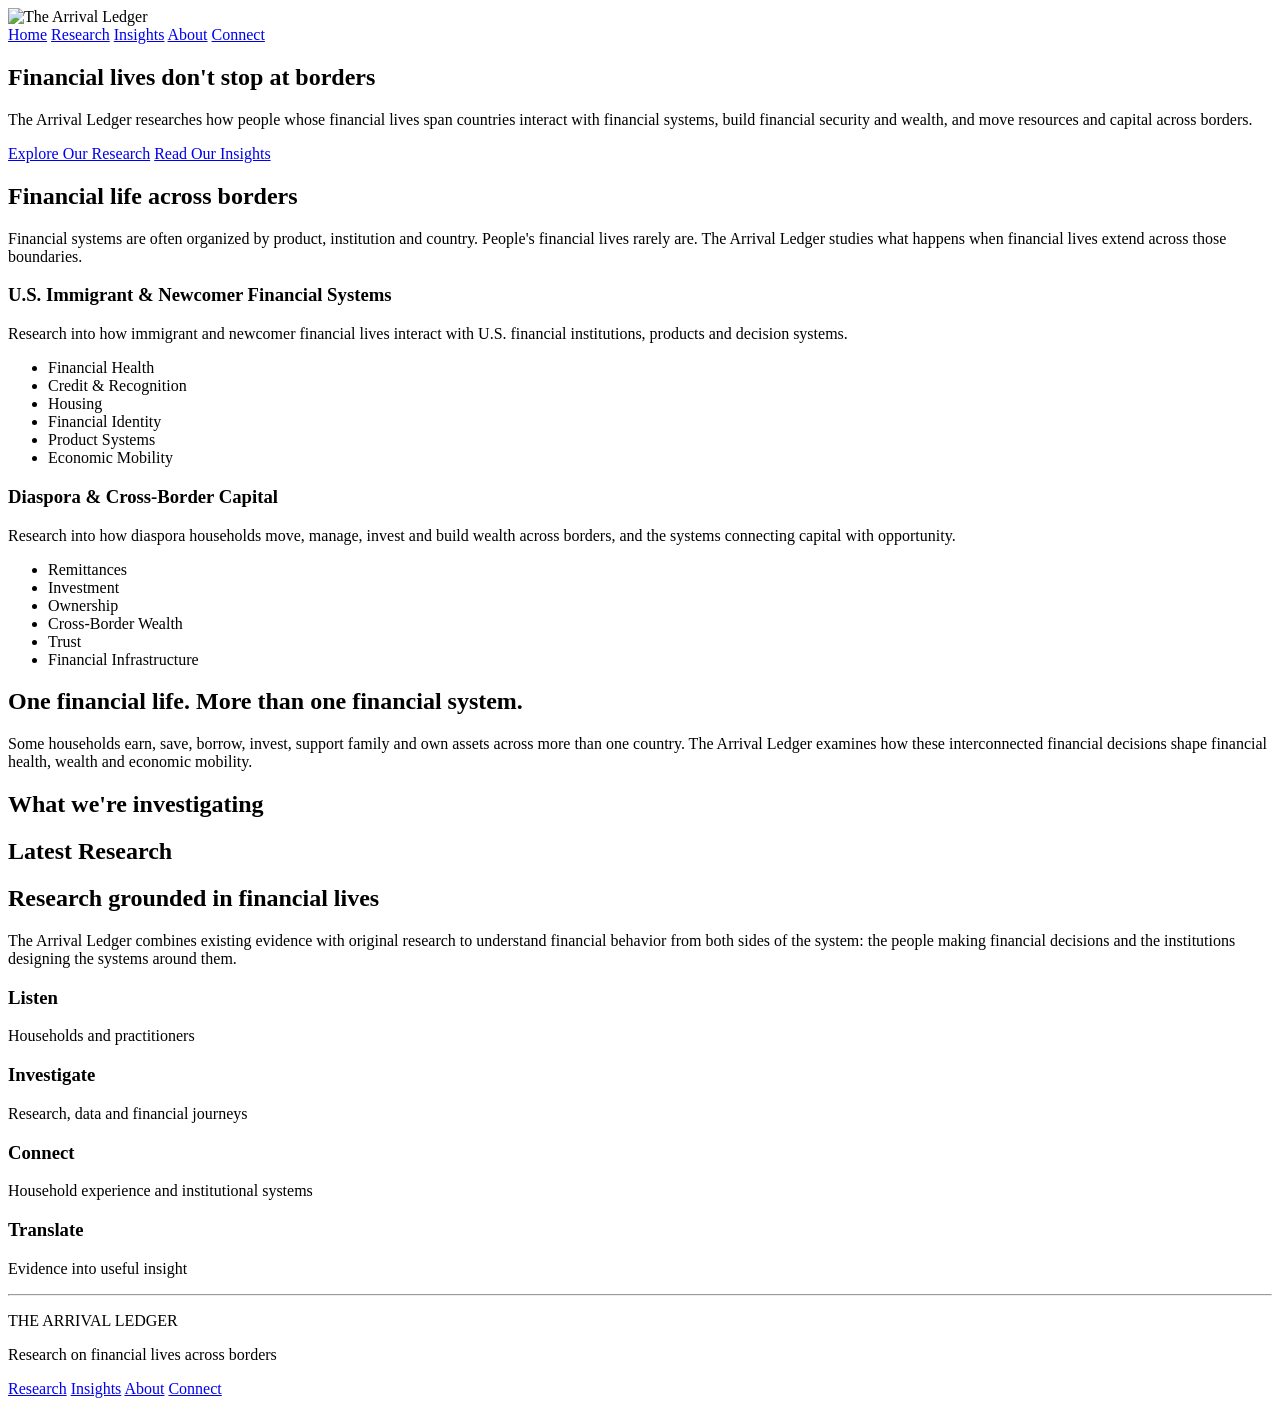
==== index.html @ b4db96bc "New changes" ====
<!DOCTYPE html>
<html lang="en">
  <head>
    <title>The Arrival Ledger</title>
    <link rel="stylesheet" href="Style.css">
</head>  
<body>
    <header>
        <img src="images/The Arrival Ledger Globe Logo.png" alt="The Arrival Ledger">
        <nav> 
            <a href="Index.html">Home</a>
          <a href="research.html">Research</a>
          <a href="insights.html">Insights</a>
          <a href="about.html">About</a>
          <a href="connect.html">Connect</a>
        </nav>
    </header>
    <main> 
        <section>
           <h1>Financial lives don't stop at borders</h1> 
           <p>The Arrival Ledger researches how people whose financial lives span countries interact with financial systems, build financial security  and wealth, and move resources and capital across borders.</p>
           <a href="research.html">Explore Our Research</a>
           <a href="insights.html">Read Our Insights</a>
        </section>
        <section>
            <h2>Financial life across borders</h2>
            <p>Financial systems are often organized by product, institution and country. People's financial lives rarely are. The Arrival Ledger studies what happens when financial lives extend across those boundaries.</p>
            <h3>U.S. Immigrant & Newcomer Financial Systems</h3>
           <p>Research into how immigrant and newcomer financial lives interact with U.S. financial institutions, products and decision systems.</p>
           <ul>
            <li>Financial Health</li>
            <li>Credit & Recognition</li>
            <li>Housing</li>
            <li>Financial Identity</li>
            <li>Product Systems</li>
            <li>Economic Mobility</li>
           </ul>
           <h3>Diaspora & Cross-Border Capital</h3>
           <p>Research into how diaspora households move, manage, invest and build wealth across borders, and the systems connecting capital with opportunity.</p>
           <ul>
            <li>Remittances</li>
            <li>Investment</li>
            <li>Ownership</li>
            <li>Cross-Border Wealth</li>
            <li>Trust</li>
            <li>Financial Infrastructure</li>
           </ul>
        </section>
        <section>
            <h2>One financial life. More than one financial system.</h2>
            <p>Some households earn, save, borrow, invest, support family and own assets across more than one country. The Arrival Ledger examines how these interconnected financial decisions shape financial health, wealth and economic mobility.</p>
        </section>
        <section>
            <h2>What we're investigating</h2>
        </section>
        <section>
            <h2>Latest Research</h2>
        </section> 
        <section>
            <h2>Research grounded in financial lives</h2>
            <p>The Arrival Ledger combines existing evidence with original research to understand financial behavior from both sides of the system: the people making financial decisions and the institutions designing the systems around them.</p>
            <h3>Listen</h3>
            <p> Households and practitioners</p>
            <h3>Investigate</h3>
            <p>Research, data and financial journeys</p>
            <h3>Connect</h3>
            <p>Household experience and institutional systems</p>
            <h3>Translate</h3>
            <p>Evidence into useful insight</p>
        </section>
    </main>
    <hr>
    <footer>
        <p>THE ARRIVAL LEDGER</p>
        <p>Research on financial lives across borders</p>
        <a href="research.html">Research</a>
        <a href="insights.html">Insights</a>
        <a href="about.html">About</a>
        <a href="connect.html">Connect</a>
    </footer>
</body>

</html>
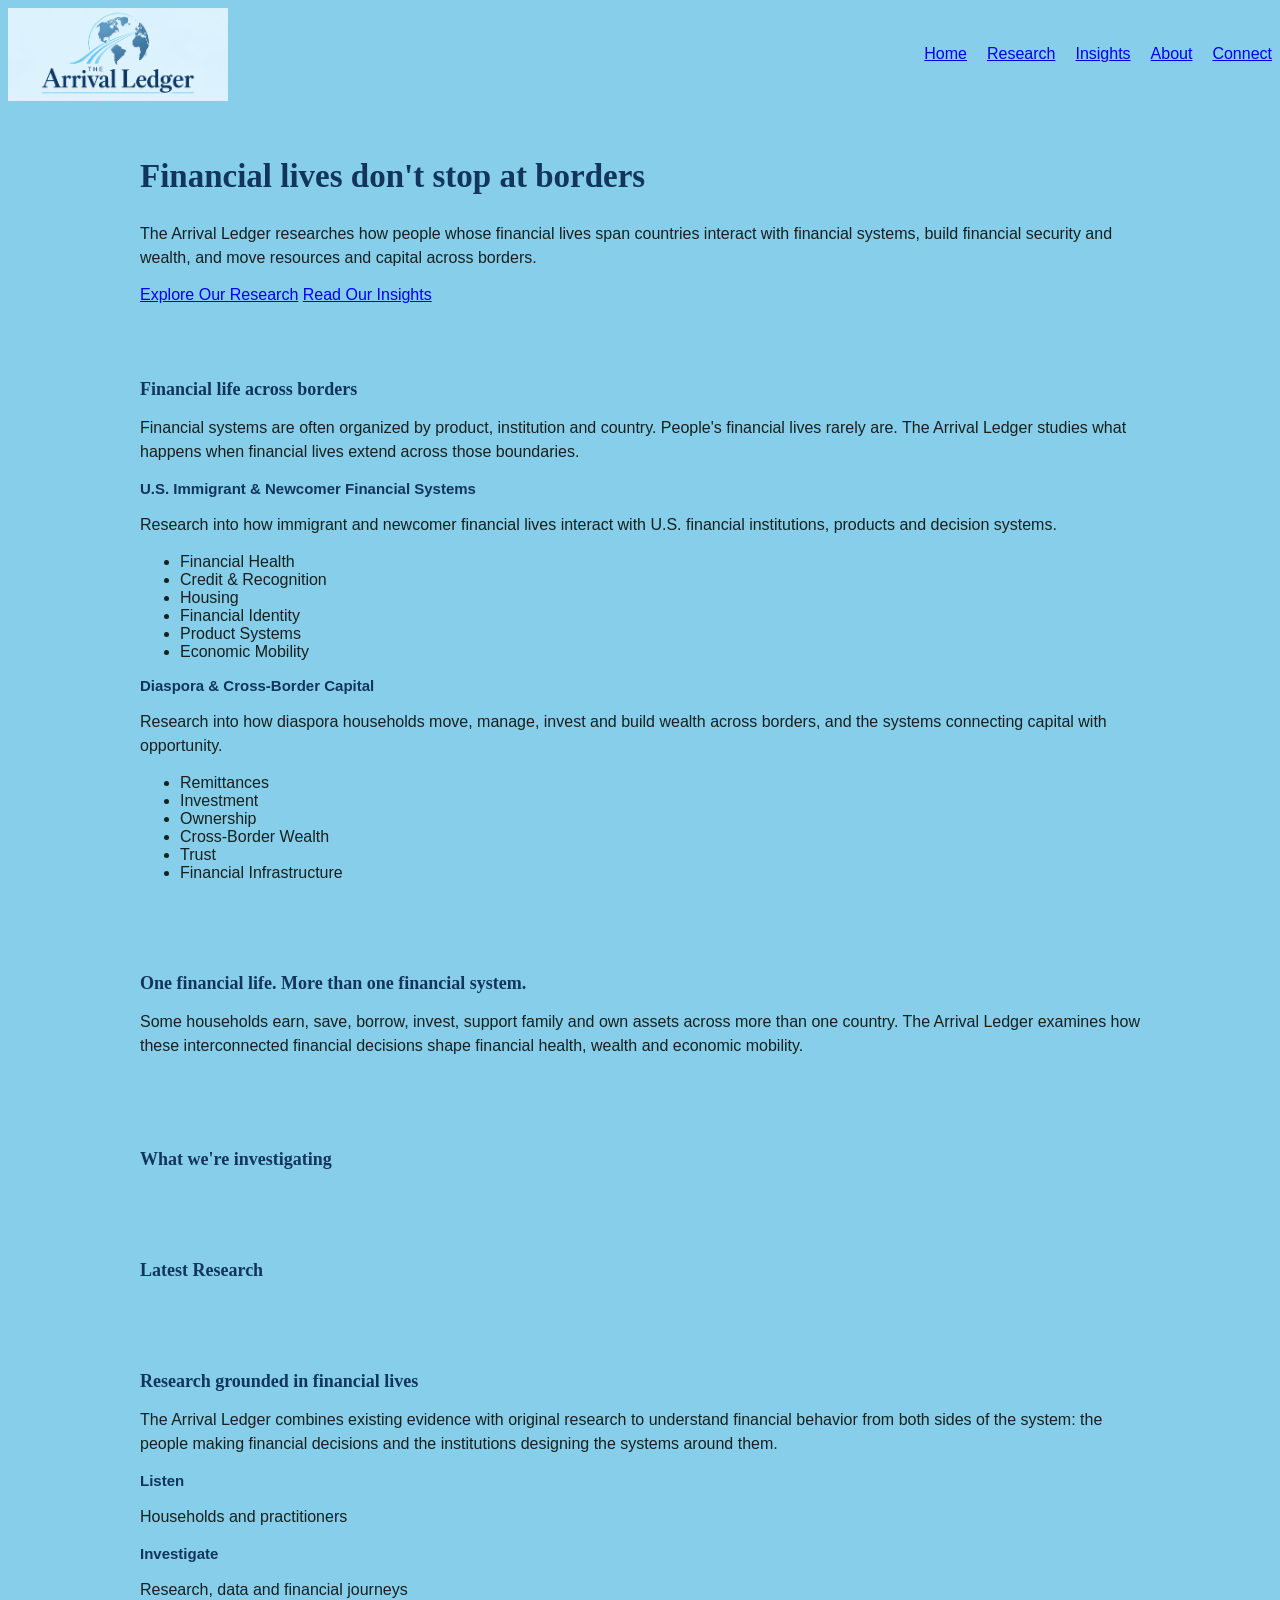
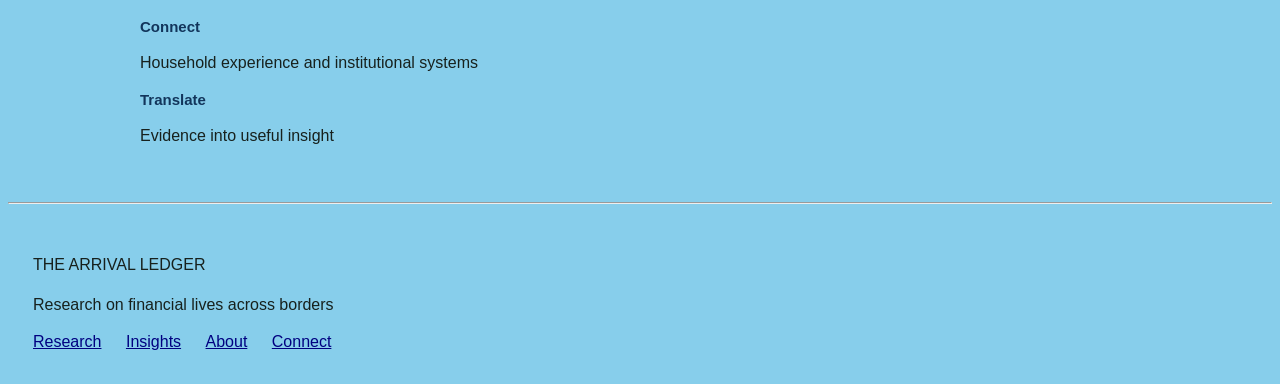
==== commit c4b4a63a: "Fix logo path" ====
--- a/index.html
+++ b/index.html
@@ -6,9 +6,9 @@
 </head>  
 <body>
     <header>
-        <img src="images/The Arrival Ledger Globe Logo.png" alt="The Arrival Ledger">
+        <img src="Pictures/The Arrival Ledger Globe Logo.png" alt="The Arrival Ledger">
         <nav> 
-            <a href="Index.html">Home</a>
+            <a href="index.html">Home</a>
           <a href="research.html">Research</a>
           <a href="insights.html">Insights</a>
           <a href="about.html">About</a>
--- a/Style.css
+++ b/Style.css
@@ -0,0 +1,76 @@
+body{
+    background-color: skyblue;
+    color: #17211D;
+    font-family: Impact, Haettenschweiler, 'Arial Narrow Bold', sans-serif;
+}
+
+h1{
+    color: #12355B;
+    font-size: 33px;
+    font-family: Georgia, serif;
+}
+
+h2{
+    color: #12355B;
+    font-size: 18px;
+    font-family: Georgia, serif;
+}
+
+h3{
+    color: #12355B;
+    font-size: 15px;
+}
+
+p{
+    font-family: Verdana, sans-serif;
+    line-height: 1.5;
+}
+
+main{
+    max-width: 1000px;
+    margin: 0 auto;
+}
+
+header{
+    display: flex;
+    align-items: center;
+    justify-content: space-between;
+}
+
+header img{
+    width: 220px;
+}
+
+nav{
+    display: flex;
+    gap: 20px;
+}
+
+section{
+    padding: 30px 0;
+}
+
+footer{
+    background-color: skyblue;
+    padding: 25px;
+}
+
+footer a{
+    color: navy;
+    margin-right: 20px;
+    font-family: Verdana, sans-serif;
+}
+
+@media (max-width: 600px){
+    header{
+        flex-direction: column;
+    }
+
+    nav{
+        flex-wrap: wrap;
+    }
+
+    main{
+        padding: 0 15px;
+    }
+}
